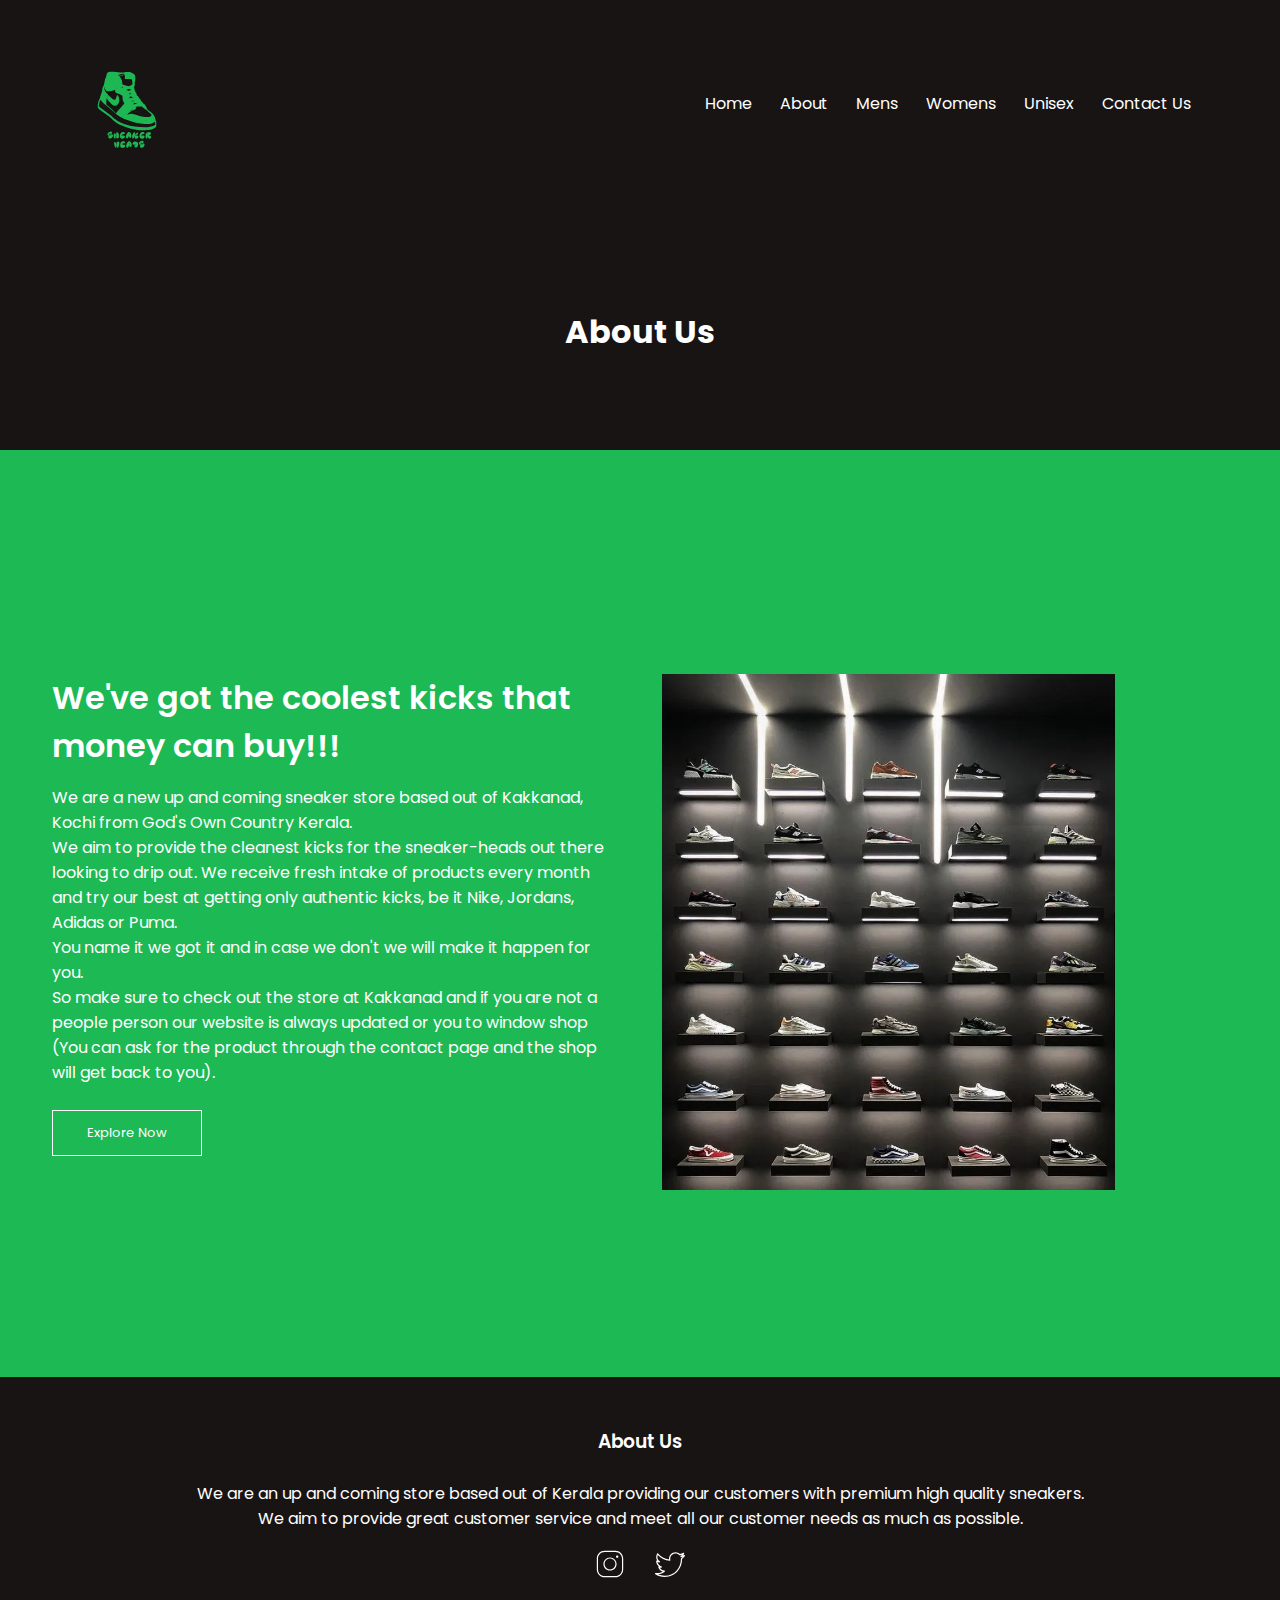
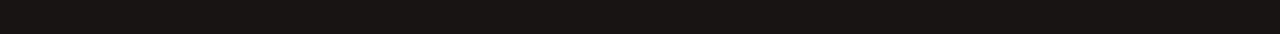
==== pages and css/about.html @ 2540f85a "Made changes to naming of title, certain css properties and form handling" ====
<!DOCTYPE html>
<html lang="en">
<head>
    <meta charset="UTF-8">
    <meta name="viewport" content="width=device-width, initial-scale=1.0">
    <title>About Us - SneakerHeads</title>
    <link rel="stylesheet" href="style.css">
</head>
<body>
    <header class="sub-header">

        <!---------------------Navbar section-------------------->
        <nav>
            <a href="index.html"><img src="/Images/download-_1_.svg" alt="" class="logo"></a>
            <div class="nav-links" id="navLinks">
                <img src="/Images/icons8-close.svg" class="menuicon" onclick="hideMenu()">
                <ul>
                    <li><a href="index.html">Home</a></li>
                    <li><a href="about.html">About</a></li>
                    <li><a href="mens.html">Mens</a></li>
                    <li><a href="womens.html">Womens</a></li>
                    <li><a href="unisex.html">Unisex</a></li>
                    <li><a href="contact.html">Contact Us</a></li>
                </ul>
            </div>
            <img src="/Images/icons8-menu (2).svg" class="menuicon" onclick="showMenu()">
        </nav>

        <!---------------Title------------------>
        <h1>About Us</h1>
    </header>

    <section class="about-us">
        <div class="row">
            <!--------------------------About description-------------------------->
            <div class="about-col">
                <h1>We've got the coolest kicks that money can buy!!!</h1>
                <p>We are a new up and coming sneaker store based out of Kakkanad, Kochi from God's Own Country Kerala.<br> 
                    We aim to provide the cleanest kicks for the sneaker-heads out there looking to drip out. 
                    We receive fresh intake of products every month and try our best at getting only authentic kicks, be it Nike, Jordans, Adidas or Puma.
                    <br>You name it we got it and in case we don't we will make it happen for you.
                    <br>So make sure to check out the store at Kakkanad and if you are not a people person our website is always updated or you to window shop (You can ask for the product through the contact page and the shop will get back to you).
                </p>
                <a href="" class="hero-btn black-btn">Explore Now</a>
            </div>
            <div class="about-col">
                <img src="/Images/SNEAKER HEADS DREAM👟.webp" alt="">
            </div>
        </div>
    </section>

    <!-----------------------------footer section----------------------------->
    <footer class="about-footer">
        <h3>About Us</h3>
        <p>We are an up and coming store based out of Kerala providing our customers with premium high quality sneakers.<br>We aim to provide great customer service and meet all our customer needs as much as possible.</p>
        <div class="icons">
            <a href="" target="_blank"><img src="/Images/icons8-instagram (1).svg" alt=""></a>
            <a href="" target="_blank"><img src="/Images/icons8-twitter.svg" alt=""></a>
        </div>
    </footer>



    <!--Toggle Menu JavaScript-->
    <script defer>
        var navLink = document.getElementById("navLinks");
        function showMenu(){
            navLinks.style.right = '0';
        }
        function hideMenu(){
            navLinks.style.right = '-200px';
        }
    </script>
</body>
</html>
---- pages and css/style.css ----
@import url('https://fonts.googleapis.com/css2?family=Poppins:ital,wght@0,100;0,200;0,300;0,400;0,500;0,600;0,700;0,800;0,900;1,100;1,200;1,300;1,400;1,500;1,600;1,700;1,800;1,900&display=swap');
/*--------------------common properties--------------------*/
*{
    margin: 0;
    padding: 0;
    font-family: 'Poppins', sans-serif;
}
body{
    background-color: #1db954;
}

/*------------------------common logo on every page on left top corner-----------------------*/
.logo{
    width: 100px;
    height: 150px;
    border-radius: 30px;
    filter: invert(55%) sepia(27%) saturate(3602%) hue-rotate(101deg) brightness(98%) contrast(77%);
}

/*--------------------------------Navbar properties------------------------------*/
nav{
    display: flex;
    padding: 2% 6%;
    justify-content: space-between;
    align-items: center;
}
.nav-links{
    flex: 1;
    text-align: right;
}
.nav-links ul li{
    list-style: none;
    display: inline-block;
    padding: 8px 12px;
    position: relative;
}
.nav-links ul li a{
    color: white;
    text-decoration: none;
    font-size: 16px;
}
.nav-links ul li ::after{
    content: '';
    width: 0%;
    height: 2px;
    background: white;
    display: block;
    margin: auto;
    transition: 0.5s;
}
.nav-links ul li :hover::after{
    width: 100%;
}


/*-------------------------------button decoration------------------------*/
.hero-btn{
    display: inline-block;
    text-decoration: none;
    color: #fff;
    border: 1px solid #fff;
    padding: 12px 34px;
    font-size: 13px;
    background: transparent;
    position: relative;
    cursor: pointer;
    transition: 1s;
}
.hero-btn:hover{
    border: 1px solid #191414;
    background: #191414c6;
}
.black-btn{
    border: 1px solid #fff;
    background: transparent;
    color: #fff;
}
.black-btn:hover{
    color:#fff;
}
.blackop-btn{
    border: 1px solid #fff;
    background: transparent;
    color: #fff;
}
.blackop-btn:hover{
    background:#1db954;
}


/*-------------------------------------Menu icon decoration--------------------------*/
nav .menuicon{
    display: none;    
}



/*------------------------------Home page code------------------------------------------*/
.header{
    min-height: 100vh;
    width: 100%;
    background: rgb(25,20,20);
    background: linear-gradient(120deg, rgba(25,20,20,1) 0%, rgba(29,185,84,1) 100%);
}

.text-box{
    width: 90%;
    color: white;
    position: absolute;
    top: 50%;
    left: 50%;
    transform: translate(-50%, -50%);
    text-align: center;
}
.text-box h1{
    font-size: 62px;
}
.text-box p{
    margin: 10px 0 40px;
    font-size: 14px;
    color: white;
}

/*----------------------------------------Sneak peak section where users can preview shoe collections-------------------------*/ 
.sneak-peak{
    width: 100%;
    margin: auto;
    text-align: center;
    padding-top: 100px;
    background-color: #1db954;
}
.sneak-peak h1{
    font-size: 36px;
    font-weight: 600px;
    color: #fff;
}
.sneak-peak p{
    color: #fff;
    font-size: 16px;
    line-height: 22px;
    padding: 10px;
}
/*---------------------------------Product card--------------------------------*/
.row{
    margin-top: 5%;
    display: flex;
    justify-content: space-between;
    padding: 50px;
}
.col-4{
    flex-basis: 20%;
    background: rgb(25,20,20);
    background: linear-gradient(120deg, rgba(25,20,20,1) 0%, rgba(25,20,20,0.8162115187872023) 100%);
    text-align: center;
    border-radius: 10px;
    margin-bottom: 5%;
    min-width: 200px;
    padding: 20px 10px;
    box-sizing: border-box;
    transition: 0.5s;
}
h4{
    text-align: center;
    font-weight: 600;
    margin: 10px 0;
}
.col-4:hover{
    box-shadow: 0 0 35px 0px rgba(151, 87, 87, 0.6);
}
h6{
    color: #fff;
}
.col-4 a{
    text-decoration: none;
    color: #fff;
}
.cta{
    margin: auto;
    width: 100%;
    background-color: #191414;
    text-align: center;
    padding: 100px 0;
}
.cta h1{
    margin-bottom: 40px;
    padding: 0;
    color: white;
}
/*---------------------------------footer properties-------------------------------*/
.footer{
    width: 100%;
    text-align: center;
    padding: 30px 0;
    background-color: #1db954;
}
.footer h3{
    margin-bottom: 25px;
    margin-top: 20px;
    font-weight: 600;
    color: #fff;
}
.footer p{
    color: #fff;
}
.icons img{
    margin: 0 13px;
    cursor: pointer;
    padding: 18px 0;
}


/*---------about us page--------*/
.sub-header{
    height: 50vh;
    width: 100%;
    background-color: #191414;
    text-align: center;
    color: #fff;
}
.sub-header h1{
    margin-top: 100px;
}
.about-us{
    width: 100%;
    margin: auto;
    padding-top: 80px;
    padding-bottom: 50px;
    background-color: #1db954;
}
.about-col{
    flex-basis: 48%;
    padding: 30px 2px;
}
.about-col img{
    width: 80%;
    height: 90%;
}
.about-col h1{
    padding-top: 0;
    font-weight: 600;
    color: #fff;
}
.about-col p{
    padding: 15px 0 25px;
    font-weight: 400;
    color: #fff;
}
.about-footer{
    width: 100%;
    text-align: center;
    padding: 30px 0;
    background-color: #191414;
}
.about-footer h3{
    margin-bottom: 25px;
    margin-top: 20px;
    font-weight: 600;
    color: #fff;
}
.about-footer p{
    color: #fff;
}


/*--------------------------------------Men's, Women's and unisex page css-----------------------------------------*/
.col-4 img{
    width: 100%;
    border-radius: 10px;
}
.small-container{
    max-width: 100%;
    margin: auto;
    padding-left: 25px;
    padding-right: 25px;
    background-color: #1db954;
}
.title{
    text-align: center;
    padding-top: 50px;
    position: relative;
    color: #fff;
}
.page-btn{
    margin: 0 45px;
    padding-bottom: 50px;
}
.page-btn span{
    display: inline-block;
    border: 1px solid #fff;
    border-radius: 10px;
    color: #fff;
    margin-left: 10px;
    width: 40px;
    height: 40px;
    text-align: center;
    line-height: 40px;
    cursor: pointer;
    transition: 0.5s;
}
.page-btn span:hover{
    background: #191414;
    color: #fff;
}

/*--------------------------------------------Contact us page-----------------------------------------------------*/

.location{
    width: 80%;
    margin: auto;
    padding: 80px 0;
    background-color: #1db954;
}
.location iframe{
    width: 100%;
}
.contact-us{
    background-color: #1db954;
    width: 80%;
    margin: auto;
}
.contact-col{
    color: #FFF;
    flex-basis: 48%;
    margin-bottom: 30px;
    
}
.contact-col div{
    display: flex;
    align-items: center;
    margin-bottom: 40px;
}
.contact-col div p{
    padding-bottom: 0;
    font-weight: 300;
}
.contact-col div h5{
    font-size: 18px;
    margin-bottom: 5px;
    font-weight: 500;
}
.contact-col input, .contact-col textarea{
    width: 100%;
    padding: 15px;
    margin-bottom: 17px;
    outline: none;
    border: 1px solid #FFF;
    box-sizing: border-box;
}
.contact-row{
    display: flex;
    justify-content: space-between;
}
/*-------------------------end-----------------------------------*/

/*--------------------Media tag for making the page responsive-------------------------*/
@media(max-width: 800px){
    .logo{
        width: 70px;
        height: 120px;
    }
    .text-box h1{
        font-size: 20px;
    }
    .nav-links ul li{
        display: block;
    }
    .nav-links{
        position: fixed;
        background: #1db954;
        height: 100vh;
        width: 200px;
        top: 0;
        right: -200px;
        text-align: left;
        z-index: 2;
        transition: 1s;
    }
    nav .menuicon{
        display: block;
        margin: 10px;
        cursor: pointer;
    }
    .nav-links ul{
        padding: 30px;
    }
    .sneak-peak h1{
        font-size: 24px;
    }
    .row{
        flex-direction: column;
    }
    .cta h1{
        font-size: 24px;
    }
    .about-footer h3{
        font-size: 16px;
    }
    .about-footer p{
        font-size: 13px;
    }
    .contact-row{
        flex-direction: column;
    }
    .sub-header h1{
        font-size: 20px;
    }
    .title{
        font-size: 20px;
    }
    .icons img{
        width: 25px;
    }
}
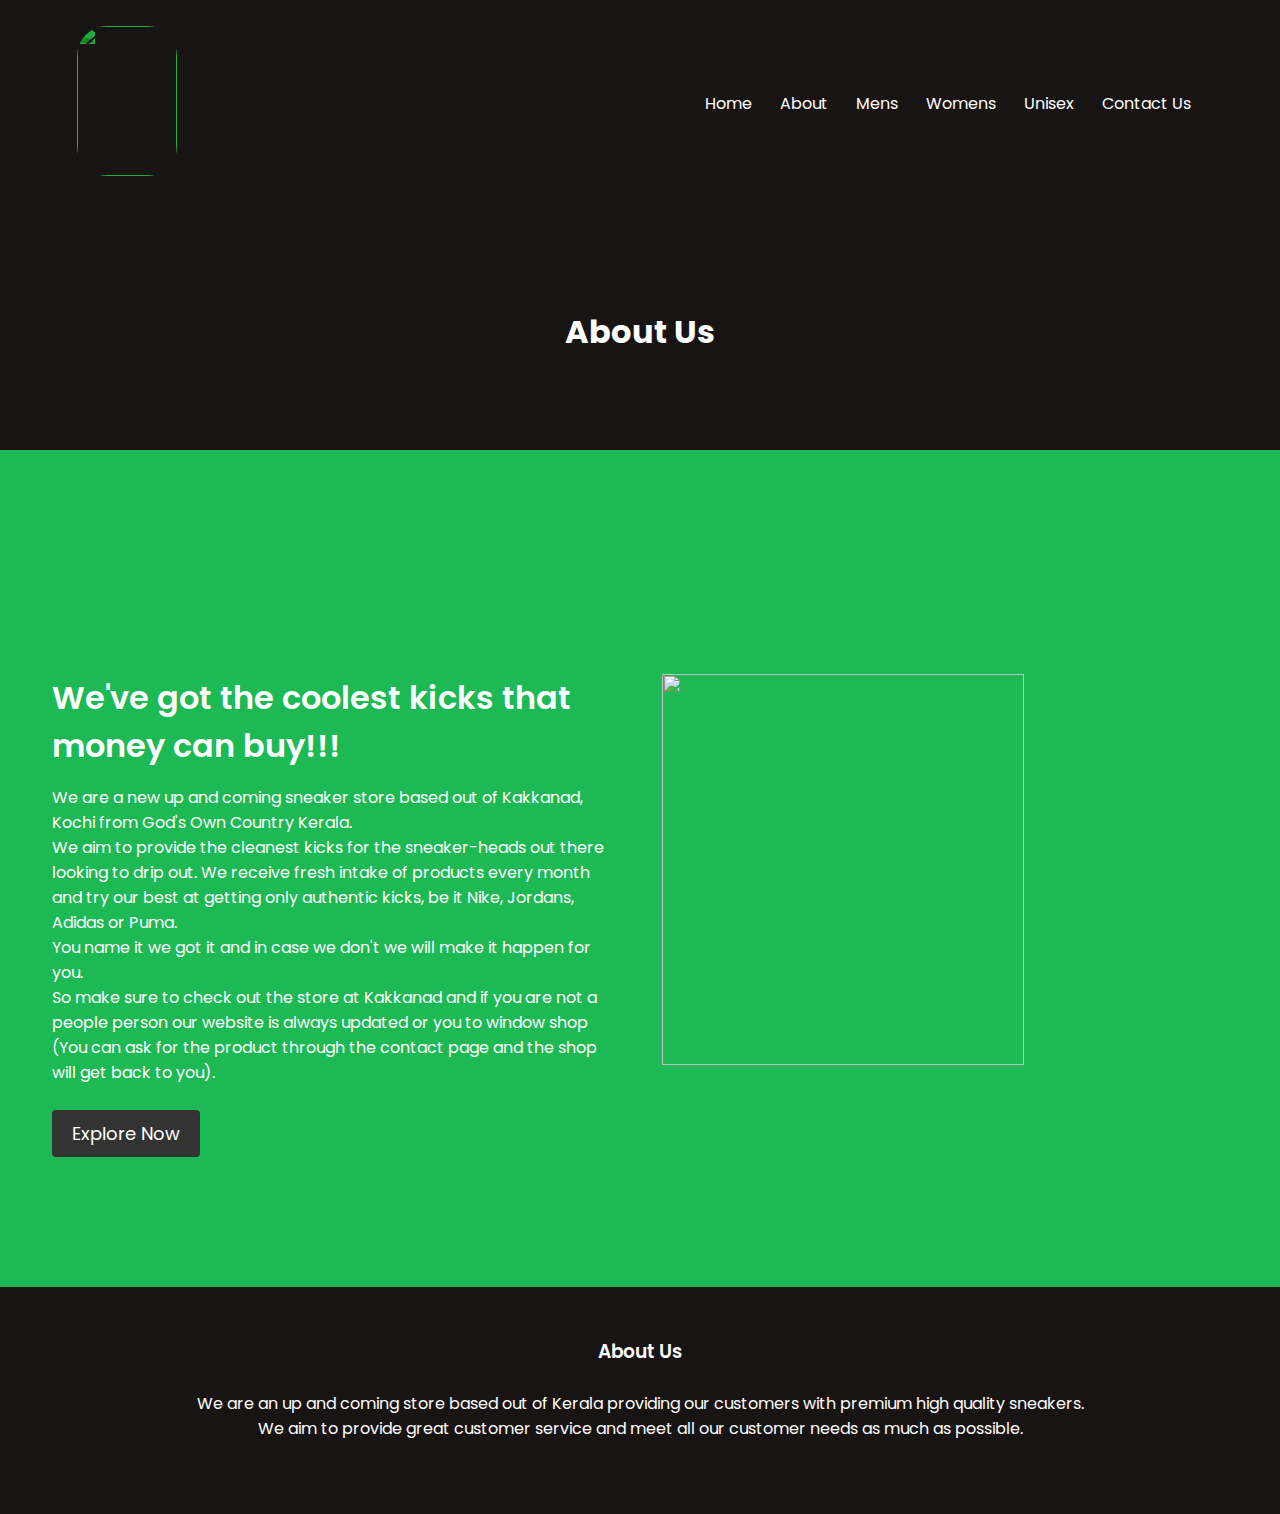
==== commit 5a003f58: "Made the required and mentioned changes during the review and ensured all images are in root directo" ====
--- a/pages and css/about.html
+++ b/pages and css/about.html
@@ -8,12 +8,12 @@
 </head>
 <body>
     <header class="sub-header">
-
+        
         <!---------------------Navbar section-------------------->
         <nav>
-            <a href="index.html"><img src="/Images/download-_1_.svg" alt="" class="logo"></a>
+            <a href="index.html"><img src="./Images/download-_1_.svg" alt="" class="logo"></a>
             <div class="nav-links" id="navLinks">
-                <img src="/Images/icons8-close.svg" class="menuicon" onclick="hideMenu()">
+                <img src="./Images/icons8-close.svg" class="menuicon" onclick="hideMenu()">
                 <ul>
                     <li><a href="index.html">Home</a></li>
                     <li><a href="about.html">About</a></li>
@@ -23,7 +23,7 @@
                     <li><a href="contact.html">Contact Us</a></li>
                 </ul>
             </div>
-            <img src="/Images/icons8-menu (2).svg" class="menuicon" onclick="showMenu()">
+            <img src="./Images/icons8-menu (2).svg" class="menuicon" onclick="showMenu()">
         </nav>
 
         <!---------------Title------------------>
@@ -44,7 +44,7 @@
                 <a href="" class="hero-btn black-btn">Explore Now</a>
             </div>
             <div class="about-col">
-                <img src="/Images/SNEAKER HEADS DREAM👟.webp" alt="">
+                <img src="./Images/SNEAKER HEADS DREAM👟.webp" alt="">
             </div>
         </div>
     </section>
@@ -54,8 +54,8 @@
         <h3>About Us</h3>
         <p>We are an up and coming store based out of Kerala providing our customers with premium high quality sneakers.<br>We aim to provide great customer service and meet all our customer needs as much as possible.</p>
         <div class="icons">
-            <a href="" target="_blank"><img src="/Images/icons8-instagram (1).svg" alt=""></a>
-            <a href="" target="_blank"><img src="/Images/icons8-twitter.svg" alt=""></a>
+            <a href="" target="_blank"><img src="./Images/icons8-instagram (1).svg" alt=""></a>
+            <a href="" target="_blank"><img src="./Images/icons8-twitter.svg" alt=""></a>
         </div>
     </footer>
 
--- a/pages and css/style.css
+++ b/pages and css/style.css
@@ -318,38 +318,112 @@
     width: 80%;
     margin: auto;
 }
-.contact-col{
-    color: #FFF;
-    flex-basis: 48%;
-    margin-bottom: 30px;
-    
-}
-.contact-col div{
+/* General form styling */
+.contact-col {
+    color: #FFF; /* White text color */
+    flex-basis: 48%; /* Flex property for layout */
+    margin-bottom: 30px; /* Space below the form */
+    padding: 20px;
+    border-radius: 8px;
+    box-shadow: 0 0 15px rgba(0, 0, 0, 0.1);
+}
+
+/* Styling for each div inside .contact-col */
+.contact-col div {
     display: flex;
     align-items: center;
-    margin-bottom: 40px;
-}
-.contact-col div p{
+    margin-bottom: 40px; /* Space between input groups */
+}
+
+/* Styling for paragraph elements inside .contact-col div */
+.contact-col div p {
     padding-bottom: 0;
     font-weight: 300;
 }
-.contact-col div h5{
+
+/* Styling for heading elements inside .contact-col div */
+.contact-col div h5 {
     font-size: 18px;
     margin-bottom: 5px;
     font-weight: 500;
 }
-.contact-col input, .contact-col textarea{
-    width: 100%;
-    padding: 15px;
-    margin-bottom: 17px;
-    outline: none;
-    border: 1px solid #FFF;
-    box-sizing: border-box;
-}
-.contact-row{
+
+/* Input and Textarea styling */
+.contact-col input,
+.contact-col textarea {
+    width: 100%; /* Full width of container */
+    padding: 15px; /* Padding for a larger click area */
+    margin-bottom: 17px; /* Space below each input */
+    outline: none; /* Remove default outline */
+    border: 1px solid #FFF; /* White border color */
+    box-sizing: border-box; /* Ensures padding is included in width */
+    font-size: 16px; /* Unified font size for input and textarea */
+    transition: border-color 0.3s ease; /* Smooth transition on focus */
+}
+
+.contact-col input:focus,
+.contact-col textarea:focus {
+    border-color: #0056b3; /* Blue border on focus */
+}
+
+/* Disable resizing for the textarea */
+textarea {
+    resize: none;
+}
+
+/* Error message styling */
+.error {
+    color: #d9534f; /* Red color for error messages */
+    font-size: 14px;
+    margin-top: 5px;
+    display: block; /* Display as block for spacing */
+}
+
+/* Styling for button */
+.hero-btn {
+    display: inline-block;
+    padding: 10px 20px;
+    font-size: 18px;
+    text-decoration: none;
+    text-align: center;
+    cursor: pointer;
+    border: none;
+    border-radius: 4px;
+    transition: background-color 0.3s ease;
+}
+
+.hero-btn.black-btn {
+    background-color: #333;
+    color: #fff;
+}
+
+.hero-btn.black-btn:hover {
+    background-color: #555;
+}
+
+/* Contact row for form layout */
+.contact-row {
     display: flex;
     justify-content: space-between;
 }
+
+/* Responsive adjustments */
+@media (max-width: 768px) {
+    .contact-col {
+        flex-basis: 100%; /* Full width on smaller screens */
+        padding: 10px;
+    }
+
+    .contact-row {
+        flex-direction: column; /* Stack elements vertically on mobile */
+    }
+
+    .hero-btn {
+        width: 100%; /* Full width button on smaller screens */
+        padding: 12px 0;
+    }
+}
+
 /*-------------------------end-----------------------------------*/
 
 /*--------------------Media tag for making the page responsive-------------------------*/
